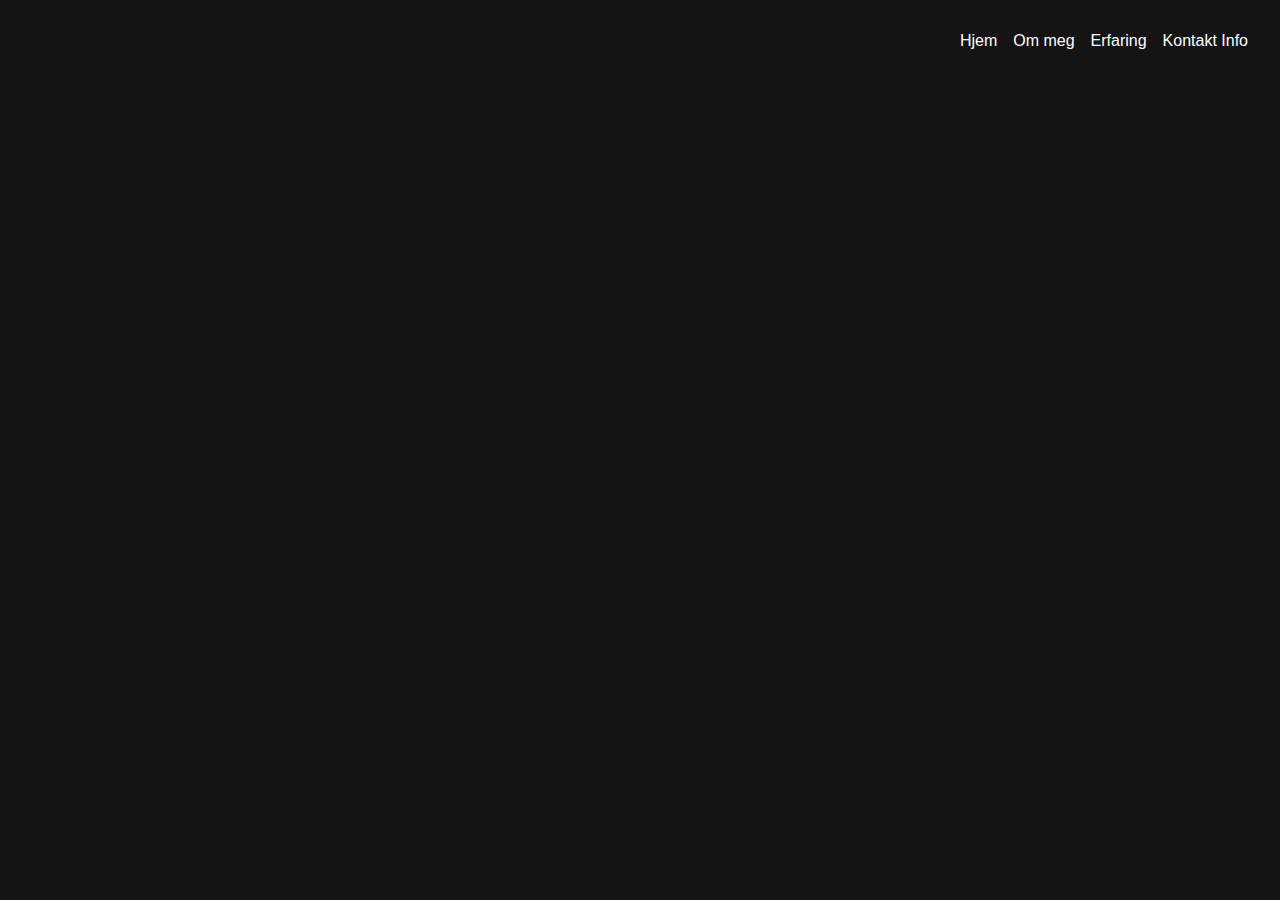
==== index.html @ ea03876b "new pages and file structure" ====
<!DOCTYPE html>
<html lang="en">
<head>
    <meta charset="UTF-8">
    <meta name="viewport" content="width=device-width, initial-scale=1.0">
    <title>Document</title>
    <link rel="stylesheet" href="style.css">
</head>
<body>
    <div class="nav-wrapper">
        <ul class="navbar">
            <li><a href="index.html">Hjem</a></li>
            <li><a href="about.html">Om meg</a></li>
            <li><a href="experience.html">Erfaring</a></li>
            <li><a href="contact.html">Kontakt Info</a></li>
        </ul>
    </div>
</body>
</html>
---- style.css ----
body{
    background-color: rgb(20, 20, 20);
    color: #ffff;
    font-family: Arial, sans-serif;
    margin: 0;
    padding: 0;
}

/*-------------------
     INDEX PAGE
-------------------*/

.nav-wrapper{
    display: flex;
    justify-content: flex-end;
    gap: 1em;
    margin: 1em;
}

.navbar{
    display: flex;
    justify-content: flex-end;
    align-items: center;
    gap: 1em;
    margin: 1em;
    list-style-type: none;
}

.navbar a{
    text-decoration: none;
    color: #ffff;
    cursor: pointer;
    overflow: hidden;
}

.navbar a:hover{
    font-weight: 700;
}

/*-------------------
     ABOUT PAGE
-------------------*/

.about-wrapper{
    display: flex;
    justify-content: center;
    height: 100%;
    width: 100%;
    align-items: center;
    flex-direction: row;
    gap: 1em;
}

.text-wrapper{
    text-wrap: wrap;
    margin: 1em;
    display: flex;
    flex-direction: column;
    text-align: left;
    max-width: 50%;
}

.text-wrapper p{
    width: 100%;
    height: 100%;
}

.header-wrapper{
    max-width: 50%;
    text-align: center;
    margin: 1em;
    display: flex;
    justify-self: center;
    align-items: center;
    flex-direction: column;
}
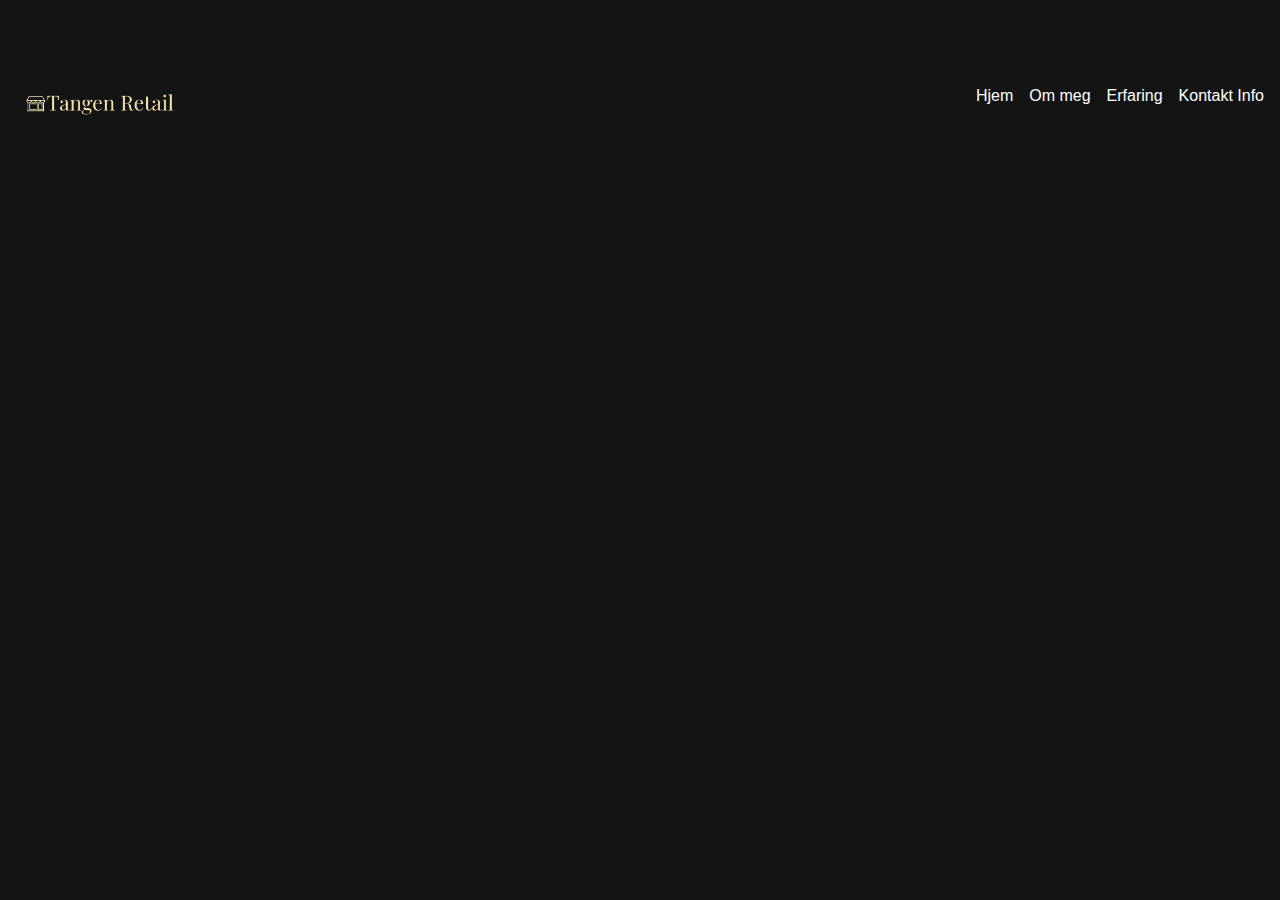
==== commit 1cfa64bf: "small changes" ====
--- a/index.html
+++ b/index.html
@@ -5,9 +5,13 @@
     <meta name="viewport" content="width=device-width, initial-scale=1.0">
     <title>Document</title>
     <link rel="stylesheet" href="style.css">
+    <link rel="shortcut icon" href="Assets/PNG/logo-transparent.png" type="image/x-icon">
 </head>
 <body>
     <div class="nav-wrapper">
+        <div class="logo-wrapper">
+        <img src="Assets/PNG/logo-alt-transparent.png" alt="Tangen Retail logo" class="logo">
+        </div>
         <ul class="navbar">
             <li><a href="index.html">Hjem</a></li>
             <li><a href="about.html">Om meg</a></li>
--- a/style.css
+++ b/style.css
@@ -10,11 +10,14 @@
      INDEX PAGE
 -------------------*/
 
+
+/*-------------------
+     NAVIGATION
+-------------------*/
+
 .nav-wrapper{
     display: flex;
-    justify-content: flex-end;
-    gap: 1em;
-    margin: 1em;
+    justify-content: space-between;
 }
 
 .navbar{
@@ -24,6 +27,19 @@
     gap: 1em;
     margin: 1em;
     list-style-type: none;
+}
+
+.logo-wrapper{
+    display: flex;
+    justify-content: flex-start;
+    align-items: center;
+    gap: 1em;
+    margin: 1em;
+}
+
+.logo{
+    width: 10em;
+    height: auto;
 }
 
 .navbar a{
@@ -41,6 +57,16 @@
      ABOUT PAGE
 -------------------*/
 
+.about{
+    display: flex;
+    justify-content: center;
+    align-items: center;
+    flex-direction: column;
+    gap: 0;
+    height: 100vh;
+    width: 100%;
+}
+
 .about-wrapper{
     display: flex;
     justify-content: center;
@@ -51,26 +77,32 @@
     gap: 1em;
 }
 
-.text-wrapper{
+.header{
+    text-align: center;
+}
+
+.section-1{
     text-wrap: wrap;
-    margin: 1em;
+    text-align: center;
+    display: flex;
+    flex-direction: column;
+    max-width: 50%;
+}
+
+.section-2{
+    text-wrap: wrap;
     display: flex;
     flex-direction: column;
     text-align: left;
     max-width: 50%;
 }
 
-.text-wrapper p{
+.section-2 p{
     width: 100%;
     height: 100%;
 }
 
-.header-wrapper{
-    max-width: 50%;
-    text-align: center;
-    margin: 1em;
-    display: flex;
-    justify-self: center;
-    align-items: center;
-    flex-direction: column;
+.section-1 img{
+    width: 30em;
+    height: auto;
 }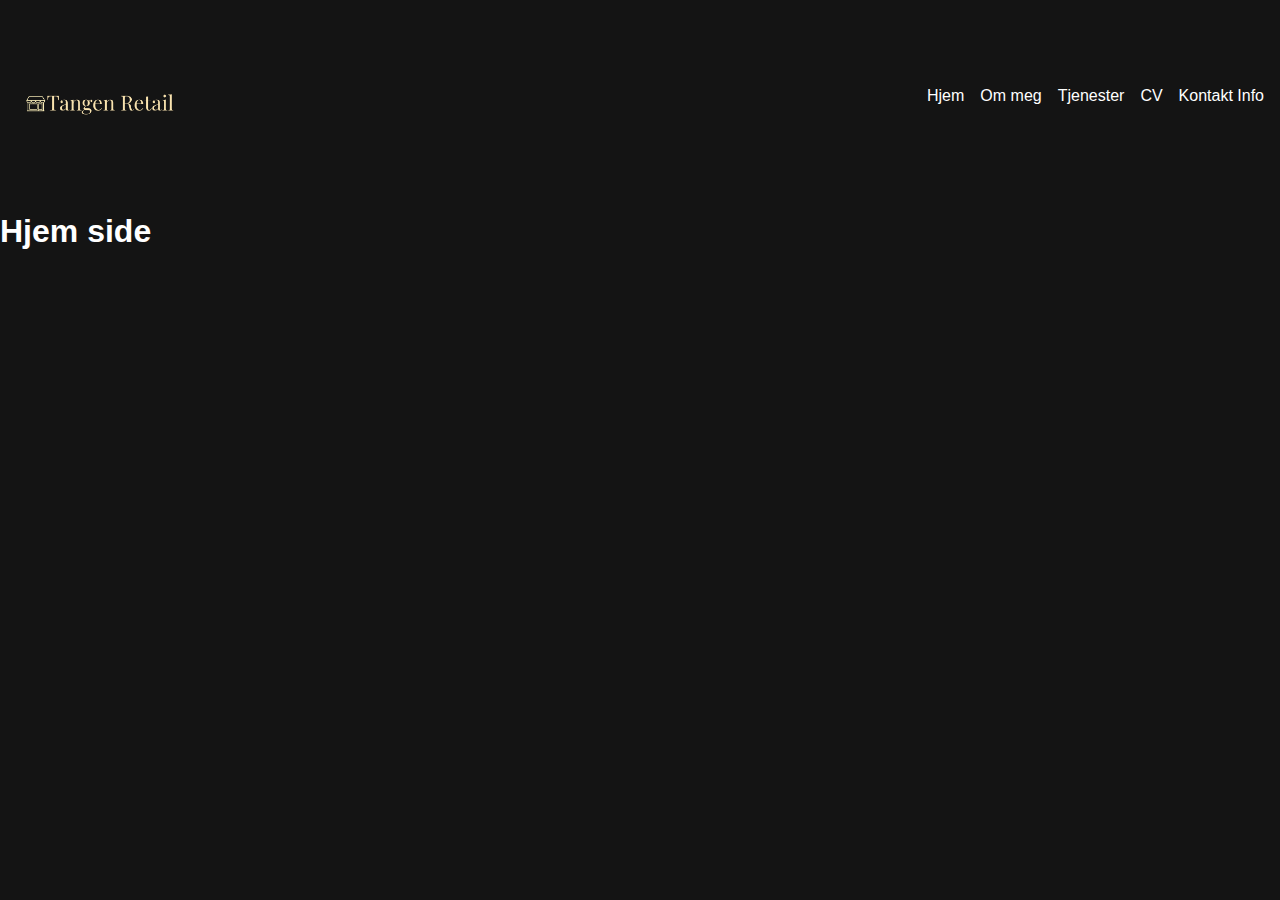
==== commit 54d34e7b: "new logo" ====
--- a/index.html
+++ b/index.html
@@ -15,9 +15,11 @@
         <ul class="navbar">
             <li><a href="index.html">Hjem</a></li>
             <li><a href="about.html">Om meg</a></li>
-            <li><a href="experience.html">Erfaring</a></li>
+            <li><a href="tjenester.html">Tjenester</a></li>
+            <li><a href="cv.html">CV</a></li>
             <li><a href="contact.html">Kontakt Info</a></li>
         </ul>
     </div>
+    <h1>Hjem side</h1>
 </body>
 </html>--- a/style.css
+++ b/style.css
@@ -103,6 +103,28 @@
 }
 
 .section-1 img{
-    width: 30em;
-    height: auto;
+    border-radius: 16px;
+    width: auto;
+    height: 30em;
+}
+
+/*-------------------
+     CV PAGE
+-------------------*/
+
+.cv-wrapper {
+    height: 55em;
+    width: 100%;
+    display: flex;
+    justify-content: center;
+    align-items: center;
+}
+
+.cv-wrapper iframe {
+    width: 95%;
+    height: 100%;
+    outline: none;
+    border: none;
+    border-radius: 16px;
+    overflow: auto;
 }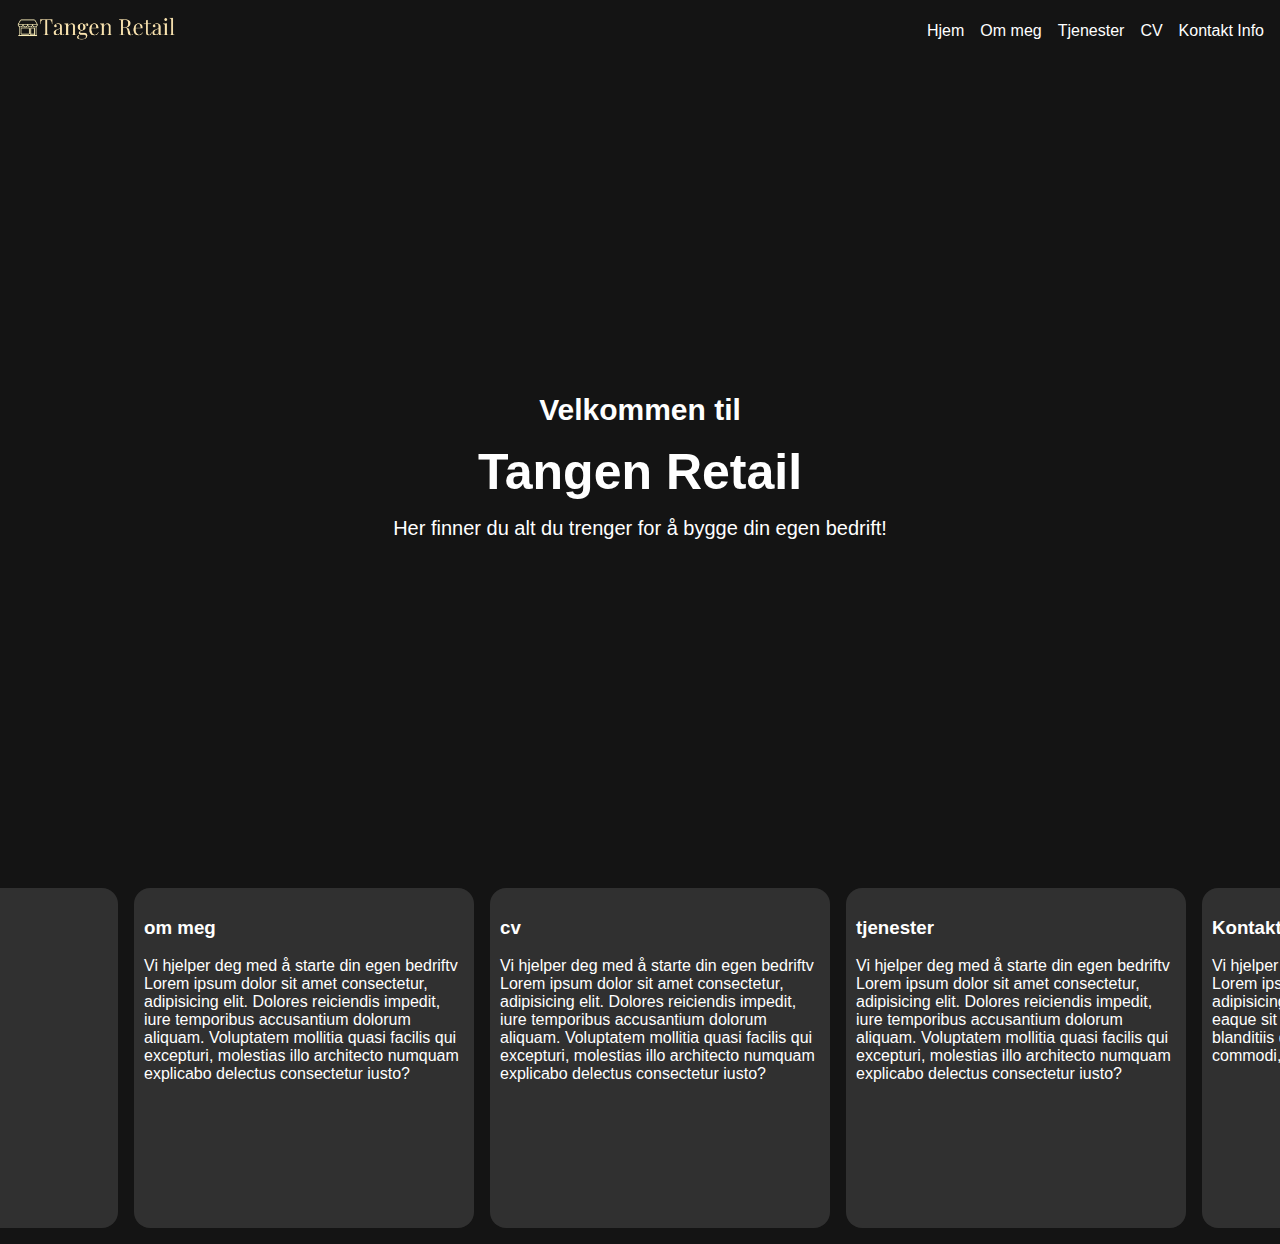
==== commit adfc04e4: "New site changes nad new CV" ====
--- a/index.html
+++ b/index.html
@@ -10,7 +10,7 @@
 <body>
     <div class="nav-wrapper">
         <div class="logo-wrapper">
-        <img src="Assets/PNG/logo-alt-transparent.png" alt="Tangen Retail logo" class="logo">
+            <a href="index.html"><img src="Assets/PNG/logo-alt-transparent.png" alt="Tangen Retail logo" class="logo"></a>
         </div>
         <ul class="navbar">
             <li><a href="index.html">Hjem</a></li>
@@ -20,6 +20,25 @@
             <li><a href="contact.html">Kontakt Info</a></li>
         </ul>
     </div>
-    <h1>Hjem side</h1>
+    <div class="index-wrapper">
+        <div class="index-header">
+            <h3 class="welcome">Velkommen til</h3>
+            <h1 class="business-name">Tangen Retail</h1>
+            <p class="slogan">Her finner du alt du trenger for å bygge din egen bedrift!</p>
+        </div>
+    </div>
+    <div class="index-info">
+        <ul class="info-list">
+            <li class="info-item"><h3>Hjem</h3>Dette gjør vi</li>
+            <li class="info-item"><h3>om meg</h3>Vi hjelper deg med å starte din egen bedriftv Lorem ipsum dolor sit amet consectetur, adipisicing elit. Dolores reiciendis impedit, iure temporibus accusantium dolorum aliquam. Voluptatem mollitia quasi facilis qui excepturi, molestias illo architecto numquam explicabo delectus consectetur iusto?
+            </li>
+            <li class="info-item"><h3>cv</h3>Vi hjelper deg med å starte din egen bedriftv Lorem ipsum dolor sit amet consectetur, adipisicing elit. Dolores reiciendis impedit, iure temporibus accusantium dolorum aliquam. Voluptatem mollitia quasi facilis qui excepturi, molestias illo architecto numquam explicabo delectus consectetur iusto?
+            </li>
+            <li class="info-item"><h3>tjenester</h3>Vi hjelper deg med å starte din egen bedriftv Lorem ipsum dolor sit amet consectetur, adipisicing elit. Dolores reiciendis impedit, iure temporibus accusantium dolorum aliquam. Voluptatem mollitia quasi facilis qui excepturi, molestias illo architecto numquam explicabo delectus consectetur iusto?
+            </li>
+            <li class="info-item"><h3>Kontakt meg</h3>Vi hjelper deg med å starte din egen bedrift Lorem ipsum dolor sit amet consectetur adipisicing elit. Cupiditate sint, aperiam eaque sit aliquam ad quae deleniti eum fuga blanditiis dolore mollitia quis, quasi error commodi, distinctio voluptate quas quo.
+            </li>
+        </ul>
+    </div>
 </body>
 </html>--- a/style.css
+++ b/style.css
@@ -1,15 +1,73 @@
 body{
     background-color: rgb(20, 20, 20);
     color: #ffff;
-    font-family: Arial, sans-serif;
+    font-family: Arial, Helvetica, sans-serif;
     margin: 0;
     padding: 0;
+    height: 100%;
 }
 
 /*-------------------
      INDEX PAGE
 -------------------*/
 
+.index-header{
+    display: flex;
+    justify-content: center;
+    align-items: center;
+    flex-direction: column;
+    height: 90vh;
+    width: auto;
+    gap: 1em;
+}
+
+.index-header h3 h1 p{
+    margin: 0;
+}
+
+.welcome{
+    text-align: center;
+    margin: 0;
+    font-size: 30px;
+}
+
+.business-name{
+    text-align: center;
+    margin: 0;
+    font-size: 50px;
+}
+
+.slogan{
+    text-align: center;
+    margin: 0;
+    font-size: 20px;
+}
+
+.index-info{
+    display: flex;
+    justify-content: center;
+    align-items: center;
+    width: 100%;
+    height: 100%;
+}
+
+.info-list{
+    display: flex;
+    align-items: center;
+    justify-content: space-around;
+    gap: 1em;
+    list-style-type: none;
+}
+
+.info-item{
+    background-color: rgb(48, 48, 48);
+    width: 20em;
+    height: 20em;
+    text-wrap: wrap;
+    overflow: hidden;
+    border-radius: 16px;
+    padding: 10px;
+}
 
 /*-------------------
      NAVIGATION
@@ -121,10 +179,118 @@
 }
 
 .cv-wrapper iframe {
-    width: 95%;
+    width: 90%;
     height: 100%;
     outline: none;
     border: none;
     border-radius: 16px;
     overflow: auto;
+}
+
+.cv-buttons{
+    display: flex;
+    justify-content: space-between;
+    align-items: center;
+    gap: 1em;
+}
+
+.cv-buttons div{
+    margin: 0.5em;
+}
+
+.cv-btn{
+    padding: 15px 20px;
+    margin: 0.5em;
+    background-color: rgb(199, 140, 30);
+    border-radius: 10px;
+    border:2px solid black;
+    cursor: pointer;
+}
+
+.cv-btn a{
+    text-decoration: none;
+    padding: 15px 20px;
+    color: black;
+    font-weight: 700;
+}
+
+/*-------------------
+     CONTACT PAGE
+-------------------*/
+
+.contact-header{
+    text-align: center;
+    display: flex;
+    justify-content: center;
+    align-items: center;
+    flex-direction: column;
+    margin: 2em;
+    overflow: hidden;
+}
+
+.contact-image{
+    height: 20em;
+    width: 20em;
+}
+
+
+.contact-profile-image{
+    object-fit: cover;
+    overflow: hidden;
+    object-position: center 10%;
+    border-radius: 50%;
+    height: 20em;
+    width: 20em;
+}
+
+.contact-info{
+    display: flex;
+    justify-content: center;
+    align-items: center;
+    flex-direction: row;
+    gap: 5em;
+}
+
+.adress .phone .email{
+    display: flex;
+    justify-content: center;
+    align-items: center;
+    text-align: center;
+    flex-direction: column;
+    gap: 0;
+}
+
+.contact-text p{
+    margin: 0;
+}
+
+.contact-text a{
+    margin: 0;
+    text-decoration: none;
+    color: #ffff;
+    cursor: pointer;
+}
+.contact-text{
+    gap: 0;
+    text-align: center;
+}
+
+.svg-wrapper{
+    position: relative;
+    left: 50%;
+    -webkit-transform: translateX(-50%);
+    -ms-transform: translateX(-50%);
+    transform: translateX(-50%);
+    background-color: rgb(199, 140, 30);
+    border-radius: 180px;
+    height: 70px;
+    width: 70px;
+    display: flex;
+    align-items: center;
+    justify-content: center;
+}
+
+.svg-wrapper svg{
+    width: 1em;
+    height: 1em;
 }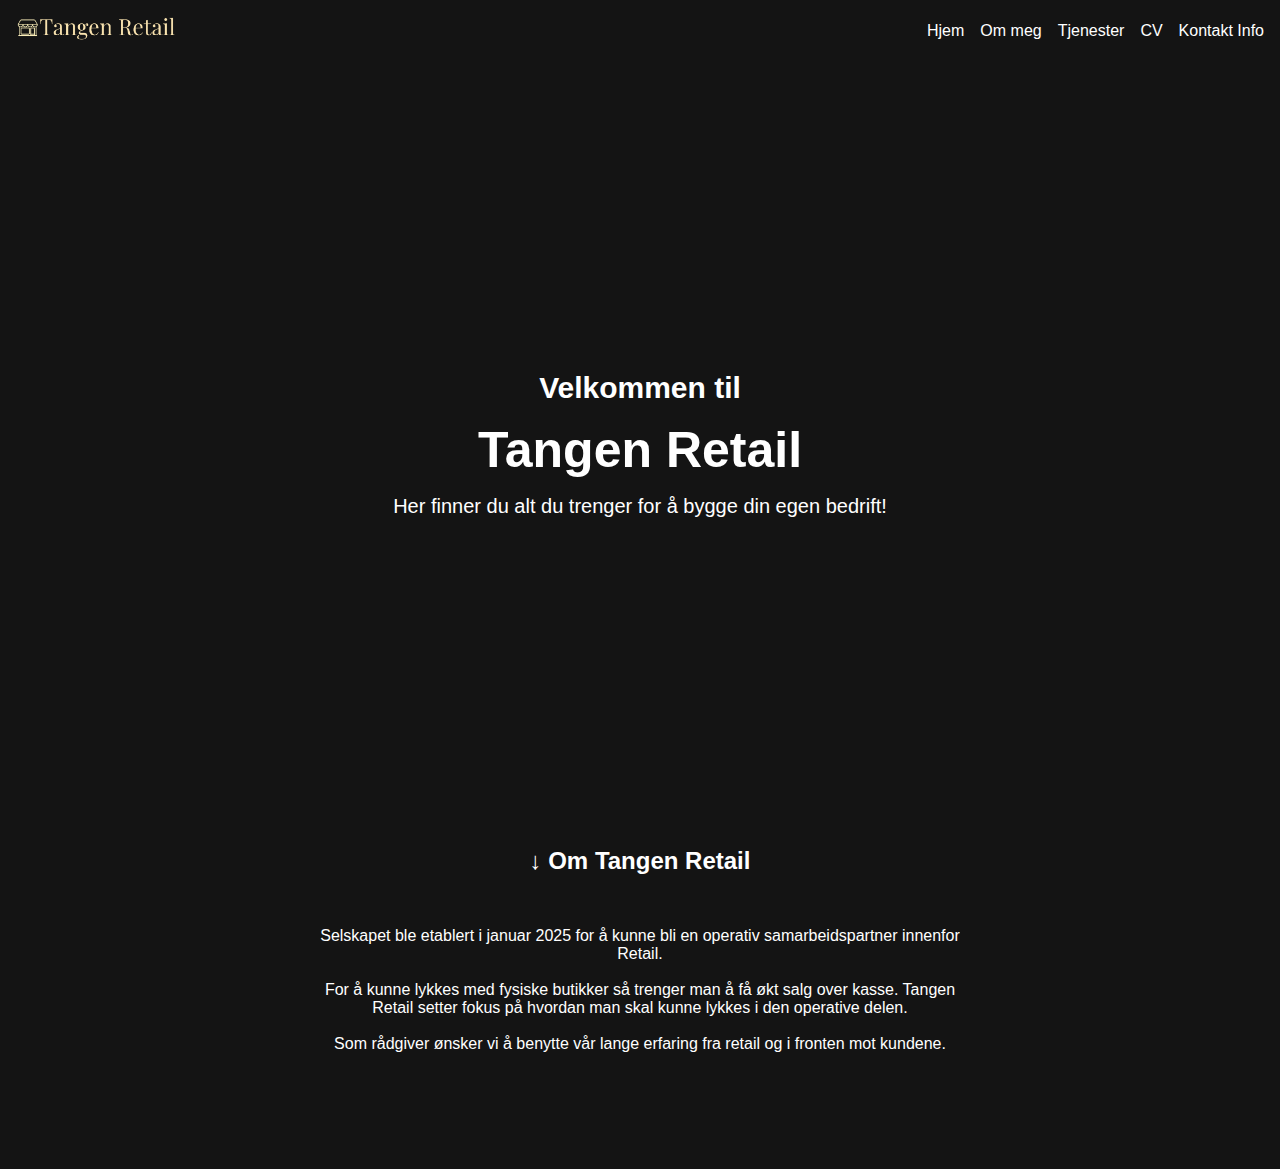
==== commit deffaf55: "new design and info" ====
--- a/index.html
+++ b/index.html
@@ -27,18 +27,19 @@
             <p class="slogan">Her finner du alt du trenger for å bygge din egen bedrift!</p>
         </div>
     </div>
+    <div class="index-info-wrapper">
     <div class="index-info">
-        <ul class="info-list">
-            <li class="info-item"><h3>Hjem</h3>Dette gjør vi</li>
-            <li class="info-item"><h3>om meg</h3>Vi hjelper deg med å starte din egen bedriftv Lorem ipsum dolor sit amet consectetur, adipisicing elit. Dolores reiciendis impedit, iure temporibus accusantium dolorum aliquam. Voluptatem mollitia quasi facilis qui excepturi, molestias illo architecto numquam explicabo delectus consectetur iusto?
-            </li>
-            <li class="info-item"><h3>cv</h3>Vi hjelper deg med å starte din egen bedriftv Lorem ipsum dolor sit amet consectetur, adipisicing elit. Dolores reiciendis impedit, iure temporibus accusantium dolorum aliquam. Voluptatem mollitia quasi facilis qui excepturi, molestias illo architecto numquam explicabo delectus consectetur iusto?
-            </li>
-            <li class="info-item"><h3>tjenester</h3>Vi hjelper deg med å starte din egen bedriftv Lorem ipsum dolor sit amet consectetur, adipisicing elit. Dolores reiciendis impedit, iure temporibus accusantium dolorum aliquam. Voluptatem mollitia quasi facilis qui excepturi, molestias illo architecto numquam explicabo delectus consectetur iusto?
-            </li>
-            <li class="info-item"><h3>Kontakt meg</h3>Vi hjelper deg med å starte din egen bedrift Lorem ipsum dolor sit amet consectetur adipisicing elit. Cupiditate sint, aperiam eaque sit aliquam ad quae deleniti eum fuga blanditiis dolore mollitia quis, quasi error commodi, distinctio voluptate quas quo.
-            </li>
-        </ul>
+        <h2> ↓ Om Tangen Retail</h2>
+        <p>
+        Selskapet ble etablert i januar 2025 for å kunne bli en operativ samarbeidspartner innenfor Retail.
+        <br>
+        <br>
+        For å kunne lykkes med fysiske butikker så trenger man å få økt salg over kasse. Tangen Retail setter fokus på hvordan man skal kunne lykkes i den operative delen.
+        <br>
+        <br> 
+        Som rådgiver ønsker vi å benytte vår lange erfaring fra retail og i fronten mot kundene.
+        </p>
+    </div>
     </div>
 </body>
 </html>--- a/style.css
+++ b/style.css
@@ -16,9 +16,10 @@
     justify-content: center;
     align-items: center;
     flex-direction: column;
-    height: 90vh;
+    height: 85vh;
     width: auto;
     gap: 1em;
+    margin: 0;
 }
 
 .index-header h3 h1 p{
@@ -43,30 +44,28 @@
     font-size: 20px;
 }
 
+.index-info-wrapper{
+    display: flex;
+    justify-content: center;
+    align-items: center;
+    flex-direction: column;
+    width: 100%;
+    height: 100%;
+    margin: 0;
+}
+
 .index-info{
     display: flex;
-    justify-content: center;
-    align-items: center;
-    width: 100%;
-    height: 100%;
-}
-
-.info-list{
-    display: flex;
-    align-items: center;
-    justify-content: space-around;
-    gap: 1em;
-    list-style-type: none;
-}
-
-.info-item{
-    background-color: rgb(48, 48, 48);
-    width: 20em;
-    height: 20em;
+    align-items: center;
+    justify-content: center;
+    flex-direction: column;
+    width: 50%;
+    overflow: hidden;
     text-wrap: wrap;
-    overflow: hidden;
-    border-radius: 16px;
-    padding: 10px;
+    text-align: center;
+    gap: 1em;
+    margin: 0;
+    padding-bottom: 100px;
 }
 
 /*-------------------
@@ -85,6 +84,12 @@
     gap: 1em;
     margin: 1em;
     list-style-type: none;
+}
+
+@media screen and (max-width: 1000px){
+    .navbar{
+        display: none;
+    }
 }
 
 .logo-wrapper{
@@ -119,7 +124,6 @@
     display: flex;
     justify-content: center;
     align-items: center;
-    flex-direction: column;
     gap: 0;
     height: 100vh;
     width: 100%;
@@ -135,6 +139,30 @@
     gap: 1em;
 }
 
+@media screen and (max-width: 1000px){
+
+    .about{
+        height: 90%;
+        width: 100%;
+    }
+    .about-wrapper{
+        flex-direction: column;
+        gap: 1em;
+        height: 100%;
+        width: 100%;
+        
+    }
+    .section-1{
+        max-width: 95%;
+        height: 20em;
+    }
+    .section-2{
+        max-width: 95%;
+        position: absolute;
+        top: 25em;
+    }
+}
+
 .header{
     text-align: center;
 }
@@ -160,10 +188,28 @@
     height: 100%;
 }
 
-.section-1 img{
+
+.img-div{
     border-radius: 16px;
     width: auto;
     height: 30em;
+}
+
+.img-div img{
+    width: 100%;
+    height: 100%;
+    object-fit: cover;
+    border-radius: 16px;
+}
+
+.les-cv a{
+    text-decoration: underline;
+    color: #ffa600;
+    cursor: pointer;
+}
+
+.les-cv a:hover{
+    font-weight: 700;
 }
 
 /*-------------------
@@ -249,6 +295,12 @@
     align-items: center;
     flex-direction: row;
     gap: 5em;
+}
+
+@media screen and (max-width: 1000px){
+    .contact-info{
+        flex-direction: column;
+    }
 }
 
 .adress .phone .email{
@@ -293,4 +345,29 @@
 .svg-wrapper svg{
     width: 1em;
     height: 1em;
+}
+
+/*-------------------
+     Tjenester PAGE
+-------------------*/
+
+.tjenester-wrapper{
+    display: flex;
+    justify-content: center;
+    align-items: center;
+    flex-direction: column;
+    gap: 1em;
+    height: 100vh;
+    width: 100%;
+}
+
+.tjenester-list{
+    display: grid;
+    gap: 1em;
+    width: 50%;
+}
+
+.tjenester-list li{
+    list-style-type: none;
+    background-color: rgb(39, 39, 39);
 }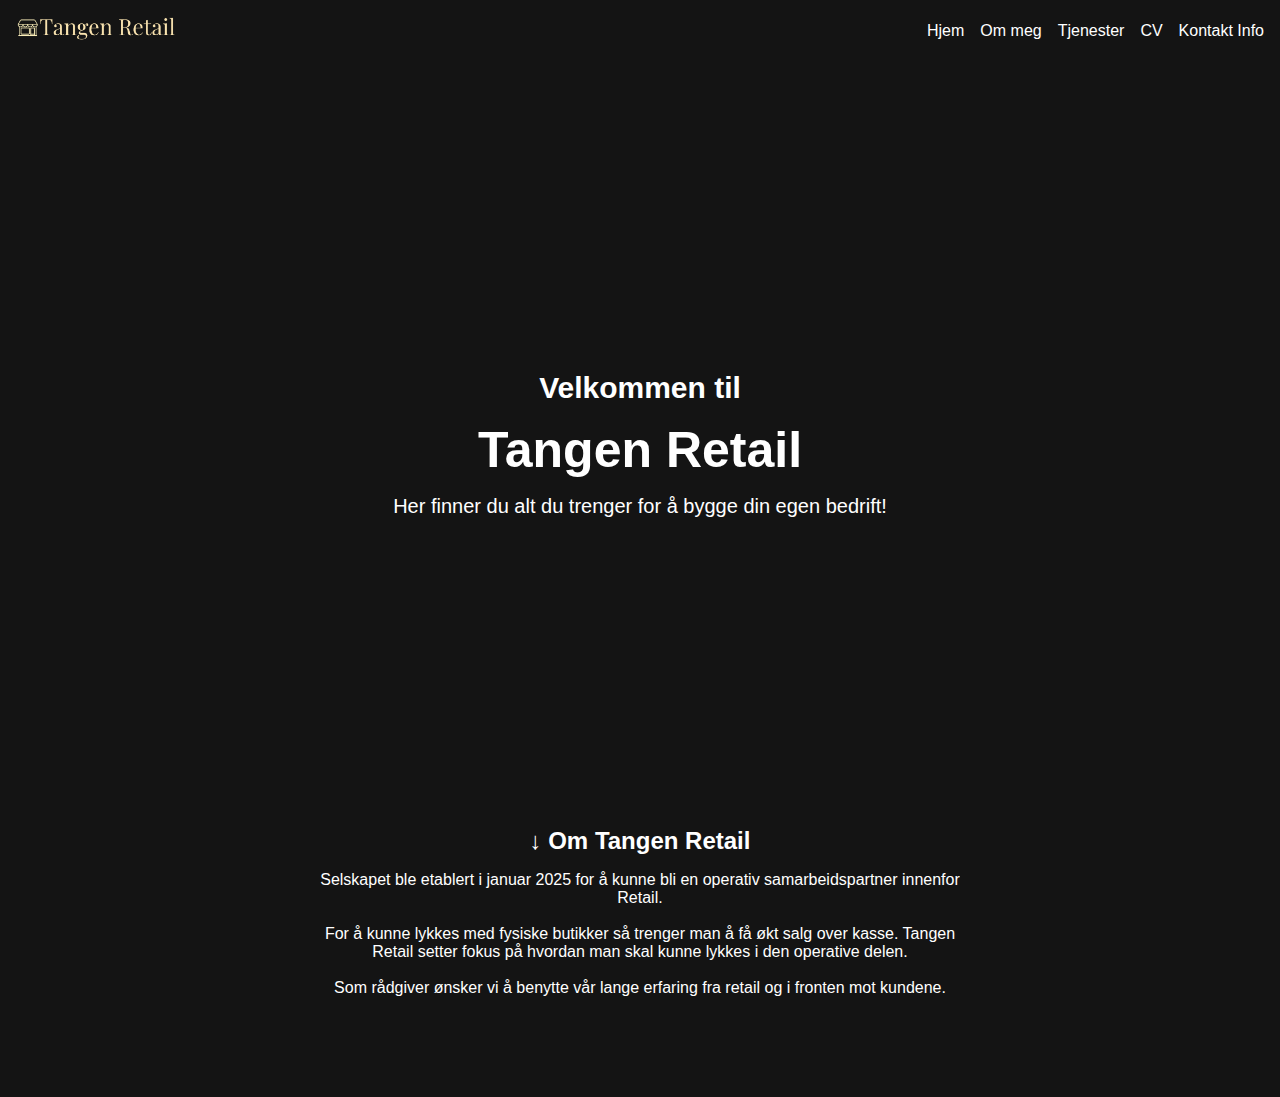
==== commit 4d738b3c: "test fix" ====
--- a/index.html
+++ b/index.html
@@ -3,7 +3,7 @@
 <head>
     <meta charset="UTF-8">
     <meta name="viewport" content="width=device-width, initial-scale=1.0">
-    <title>Document</title>
+    <title>Tangen Retail</title>
     <link rel="stylesheet" href="style.css">
     <link rel="shortcut icon" href="Assets/PNG/logo-transparent.png" type="image/x-icon">
 </head>
@@ -27,10 +27,10 @@
             <p class="slogan">Her finner du alt du trenger for å bygge din egen bedrift!</p>
         </div>
     </div>
-    <div class="index-info-wrapper">
+    <div class="info-wrapper">
     <div class="index-info">
-        <h2> ↓ Om Tangen Retail</h2>
-        <p>
+        <h2 class="info-header"> ↓ Om Tangen Retail</h2>
+        <p class="index-text">
         Selskapet ble etablert i januar 2025 for å kunne bli en operativ samarbeidspartner innenfor Retail.
         <br>
         <br>
--- a/style.css
+++ b/style.css
@@ -44,13 +44,22 @@
     font-size: 20px;
 }
 
-.index-info-wrapper{
-    display: flex;
-    justify-content: center;
-    align-items: center;
-    flex-direction: column;
-    width: 100%;
-    height: 100%;
+.info-wrapper{
+    display: flex;
+    justify-content: center;
+    align-items: center;
+    width: 100%;
+    height: 100%;
+    margin: 0;
+}
+
+.index-text{
+    text-align: center;
+    margin: 0;
+}
+
+.info-header{
+    text-align: center;
     margin: 0;
 }
 
@@ -62,7 +71,6 @@
     width: 50%;
     overflow: hidden;
     text-wrap: wrap;
-    text-align: center;
     gap: 1em;
     margin: 0;
     padding-bottom: 100px;
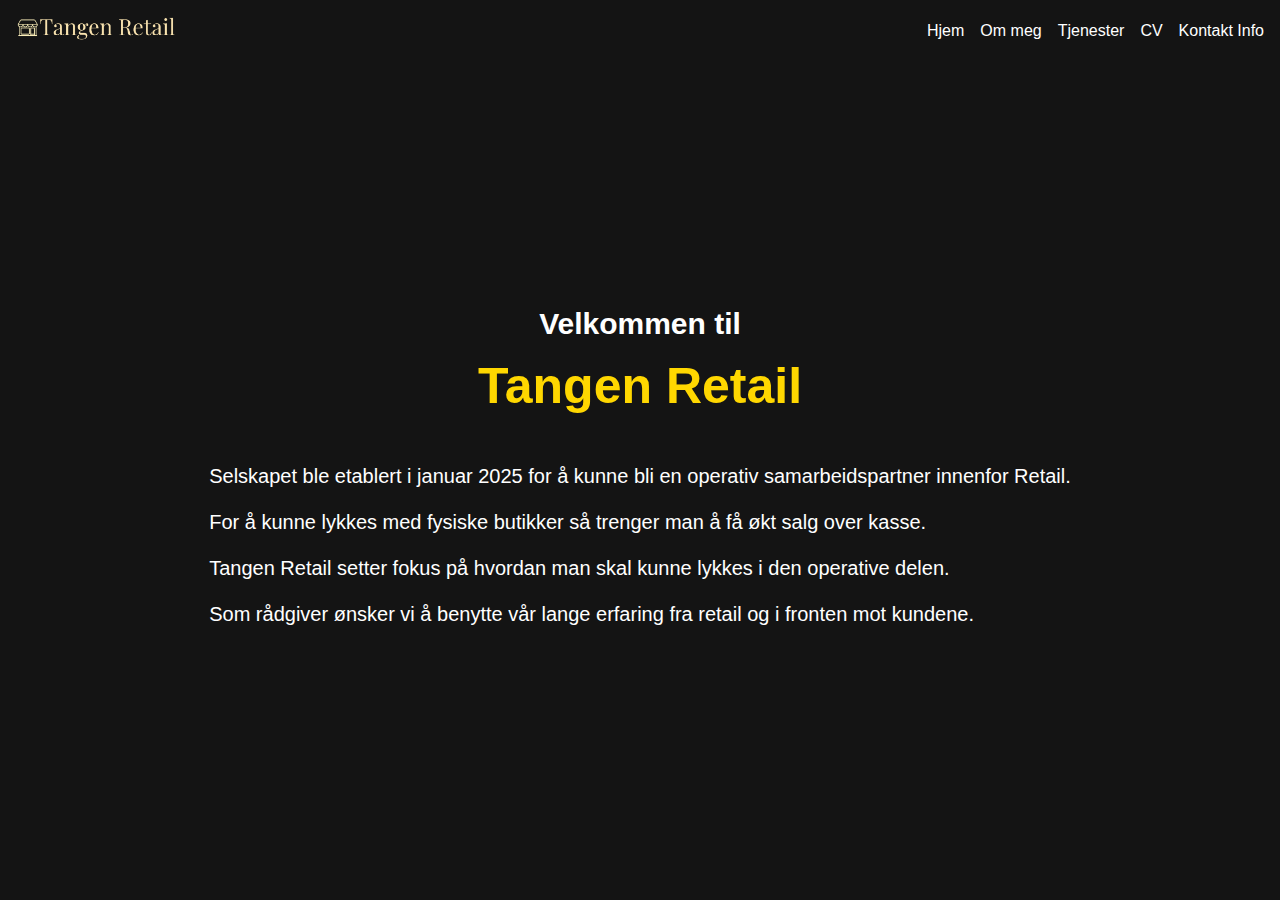
==== commit 7eb26220: "new design" ====
--- a/index.html
+++ b/index.html
@@ -23,23 +23,21 @@
     <div class="index-wrapper">
         <div class="index-header">
             <h3 class="welcome">Velkommen til</h3>
-            <h1 class="business-name">Tangen Retail</h1>
-            <p class="slogan">Her finner du alt du trenger for å bygge din egen bedrift!</p>
+            <h1 class="business-name" style="color:gold">Tangen Retail</h1>
+            <br>
+            <p class="slogan">
+                Selskapet ble etablert i januar 2025 for å kunne bli en operativ samarbeidspartner innenfor Retail.
+                <br>
+                <br>
+                For å kunne lykkes med fysiske butikker så trenger man å få økt salg over kasse.
+                <br>
+                <br>
+                Tangen Retail setter fokus på hvordan man skal kunne lykkes i den operative delen.
+                <br>
+                <br> 
+                Som rådgiver ønsker vi å benytte vår lange erfaring fra retail og i fronten mot kundene.
+            </p>
         </div>
-    </div>
-    <div class="info-wrapper">
-    <div class="index-info">
-        <h2 class="info-header"> ↓ Om Tangen Retail</h2>
-        <p class="index-text">
-        Selskapet ble etablert i januar 2025 for å kunne bli en operativ samarbeidspartner innenfor Retail.
-        <br>
-        <br>
-        For å kunne lykkes med fysiske butikker så trenger man å få økt salg over kasse. Tangen Retail setter fokus på hvordan man skal kunne lykkes i den operative delen.
-        <br>
-        <br> 
-        Som rådgiver ønsker vi å benytte vår lange erfaring fra retail og i fronten mot kundene.
-        </p>
-    </div>
     </div>
 </body>
 </html>--- a/style.css
+++ b/style.css
@@ -16,7 +16,7 @@
     justify-content: center;
     align-items: center;
     flex-direction: column;
-    height: 85vh;
+    height: 90vh;
     width: auto;
     gap: 1em;
     margin: 0;
@@ -39,7 +39,7 @@
 }
 
 .slogan{
-    text-align: center;
+    text-align: left;
     margin: 0;
     font-size: 20px;
 }
@@ -369,13 +369,46 @@
     width: 100%;
 }
 
+.tjenester-wrapper h1{
+    text-align: center;
+    font-size: 50px;
+}
+
 .tjenester-list{
     display: grid;
-    gap: 1em;
+    grid-template-columns: repeat(3, 1fr);
+    grid-column-start: 1;
+    grid-column-end: 1;
     width: 50%;
 }
 
-.tjenester-list li{
+@media screen and (max-width: 700px){
+    .tjenester-list{
+        grid-template-columns: repeat(1, 1fr);
+        width: 100%;
+    }
+}
+
+.tjenester-item{
+    border: 1px solid #ffffff;
+    margin-bottom: 1em;
+    padding: 1em;
     list-style-type: none;
     background-color: rgb(39, 39, 39);
+    height: 10em;
+    width: 15em;
+    border-radius: 16px;
+    display: flex;
+    justify-content: flex-start;
+    flex-direction: column;
+    text-wrap: wrap;
+}
+
+.tjenester-item strong{
+    font-size: 20px;
+    padding-bottom: 0.5em;
+}
+
+.tjenester-item p{
+    font-size: 15px;
 }